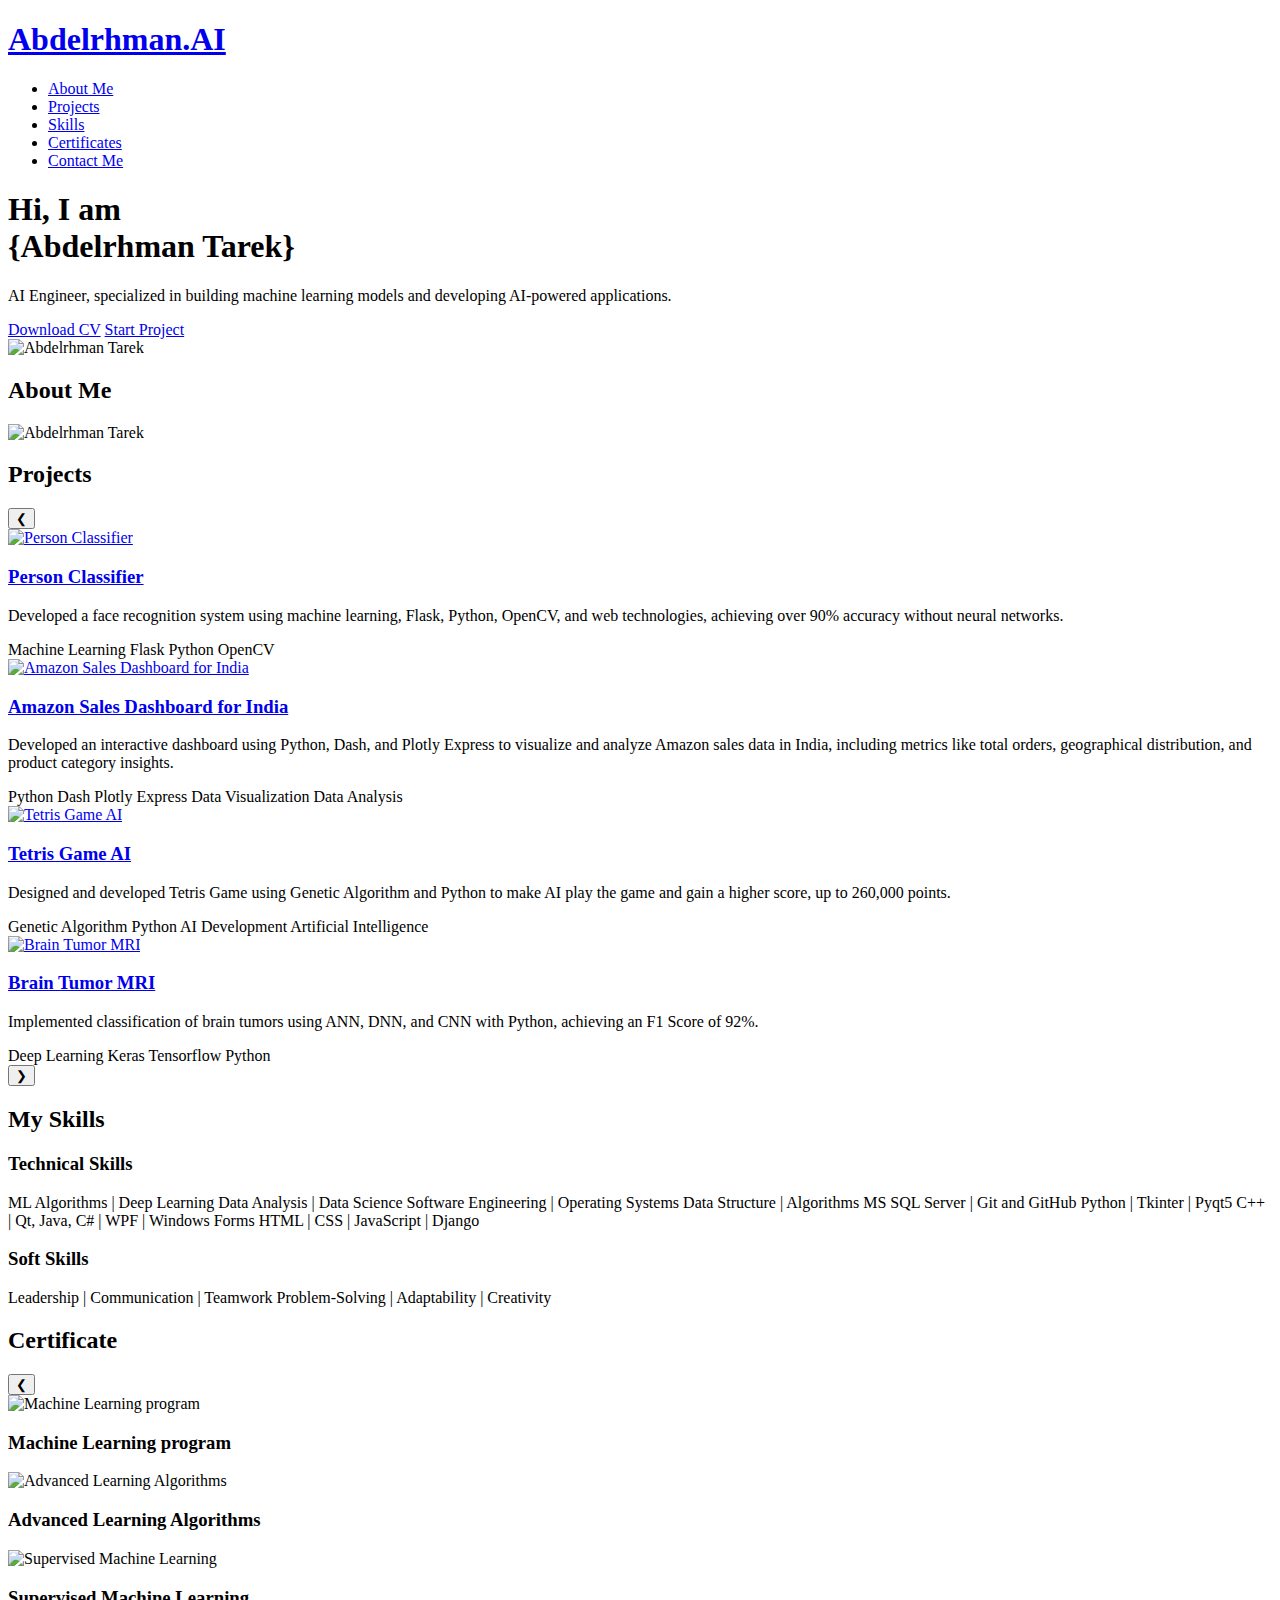
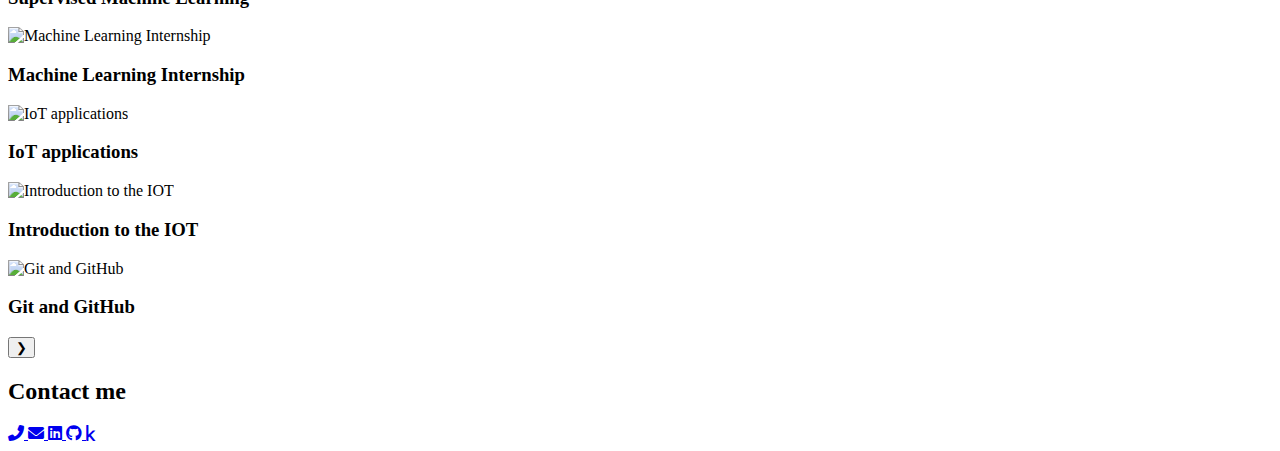
==== index.html @ 83139774 "Update and rename abdelrhman-ai.html to index.html" ====
<!DOCTYPE html>
<html lang="en">
<head>
    <meta charset="UTF-8">
    <meta name="viewport" content="width=device-width, initial-scale=1.0">
    <title>Abdelrhman.AI - AI Engineer</title>
    <link rel="stylesheet" href="styles.css">
    <link rel="stylesheet" href="https://cdnjs.cloudflare.com/ajax/libs/font-awesome/6.0.0-beta3/css/all.min.css">

    <script src="scripts.js"></script>

</head>
<body>
    <header id="intro">
        <nav>
            <div class="container">
                <h1><a href="#intro">Abdelrhman.AI</a></h1>
                <ul>
                    <li><a href="#about-me">About Me</a></li>
                    <li><a href="#projects">Projects</a></li>
                    <li><a href="#skills">Skills</a></li>
                    <li><a href="#certificates">Certificates</a></li>
                    <li><a href="#contact-me">Contact Me</a></li>
                </ul>
            </div>
        </nav>
        <div class="intro-content">
            <div class="intro-text">
                <h1>Hi, I am <br>
                    <span class="name">{Abdelrhman Tarek}</span></h1>
                <p class="intro-description">AI Engineer, specialized in building machine learning models and developing AI-powered applications.</p>                
                <div class="buttons">
                    <a href="documents/Abdelrhman-Tarek-CV.pdf" download id="CV">Download CV</a>
                    <a href="#projects">Start Project</a>
                </div>
            </div>
            <div class="intro-image">
                <img src="images/Abdelrhman Tarek.jpeg" alt="Abdelrhman Tarek">
            </div>
        </div>
    </header>

    <section id="about-me">
        <h2>About Me</h2>
        <div class="about-me-image">
            <img src="images/about me.png" alt="Abdelrhman Tarek">
        </div>
    </section>


    <section id="projects">
        <h2>Projects</h2>
        <div class="projects-container">
            <button class="scroll-btn prev">&#10094;</button>
            <div class="projects-wrapper">
                <div class="projects-content">
                    <div class="project" id="person-classifier">
                        <a href="https://youtu.be/m8NqD3KFMOk?si=7Me-5E_Q6XWk57OL">
                            <img src="images/person-classifier.jpg" alt="Person Classifier">
                            <h3>Person Classifier</h3>
                        </a>
                        <p>Developed a face recognition system using machine learning, Flask, Python, OpenCV, and web technologies, achieving over 90% accuracy without neural networks.</p>
                        <div class="skills">
                            <span>Machine Learning</span>
                            <span>Flask</span>
                            <span>Python</span>
                            <span>OpenCV</span>
                        </div>
                    </div>
                    <div class="project" id="amazon-sales-dashboard">
                        <a href="https://youtu.be/gAo03eeARxI?si=y47G4BNx5KRO8Iav">
                            <img src="images/amazon-sales-dashboard.jpg" alt="Amazon Sales Dashboard for India">
                            <h3>Amazon Sales Dashboard for India</h3>
                        </a>
                        <p>Developed an interactive dashboard using Python, Dash, and Plotly Express to visualize and analyze Amazon sales data in India, including metrics like total orders, geographical distribution, and product category insights.</p>
                        <div class="skills">
                            <span>Python</span>
                            <span>Dash</span>
                            <span>Plotly Express</span>
                            <span>Data Visualization</span>
                            <span>Data Analysis</span>
                        </div>
                    </div>
                    <div class="project" id="tetris-game-ai">
                        <a href="https://youtu.be/Vb3VvSYNJTw?si=fQkJ2U76NL-OuqG-">
                            <img src="images/tetris-game-ai.jpg" alt="Tetris Game AI">
                            <h3>Tetris Game AI</h3>
                        </a>
                        <p>Designed and developed Tetris Game using Genetic Algorithm and Python to make AI play the game and gain a higher score, up to 260,000 points.</p>
                        <div class="skills">
                            <span>Genetic Algorithm</span>
                            <span>Python</span>
                            <span>AI Development</span>
                            <span>Artificial Intelligence</span>
                        </div>
                    </div>
                    <div class="project" id="brain-tumor-mri">
                        <a href="#brain-tumor-mri">
                            <img src="images/brain-tumor-mri.jpg" alt="Brain Tumor MRI">
                            <h3>Brain Tumor MRI</h3>
                        </a>
                        <p>Implemented classification of brain tumors using ANN, DNN, and CNN with Python, achieving an F1 Score of 92%.</p>
                        <div class="skills">
                            <span>Deep Learning</span>
                            <span>Keras</span>
                            <span>Tensorflow</span>
                            <span>Python</span>
                        </div>
                    </div>
                </div>
            </div>
            <button class="scroll-btn next">&#10095;</button>
        </div>
    </section>
    

    <section id="skills">
        <h2>My Skills</h2>
        <div class="skills-container">
            <div class="skills-category">
                <h3>Technical Skills</h3>
                <div class="skill-grid">
                    <span>ML Algorithms | Deep Learning</span>
                    <span>Data Analysis | Data Science</span>
                    <span>Software Engineering | Operating Systems</span>
                    <span>Data Structure | Algorithms</span>
                    <span>MS SQL Server | Git and GitHub</span>
                    <span>Python | Tkinter | Pyqt5</span>
                    <span>C++ | Qt, Java, C# | WPF | Windows Forms</span>
                    <span>HTML | CSS | JavaScript | Django</span>
                </div>
                <h3>Soft Skills</h3>
                <div class="skill-grid">
                    <span>Leadership | Communication | Teamwork</span>
                    <span>Problem-Solving | Adaptability | Creativity</span>
                </div>
            </div>
        </div>
    </section>

    <section id="certificates">
        <h2>Certificate</h2>
        <div class="certificates-container">
            <button class="scroll-btn prev">&#10094;</button>
            <div class="certificates-wrapper">
                <div class="certificates-content">
                    <div class="certificate">
                        <img src="images/Machine Learning program.png" alt="Machine Learning program">
                        <h3>Machine Learning program</h3>
                    </div>
                    <div class="certificate">
                        <img src="images/Advanced Learning Algorithms.jpeg" alt="Advanced Learning Algorithms">
                        <h3>Advanced Learning Algorithms</h3>
                    </div>
                    <div class="certificate">
                        <img src="images/Supervised Machine Learning.jpeg" alt="Supervised Machine Learning">
                        <h3>Supervised Machine Learning</h3>
                    </div>
                    <div class="certificate">
                        <img src="images/Machine Learning Internship.jpeg" alt="Machine Learning Internship">
                        <h3>Machine Learning Internship</h3>
                    </div>
                    <div class="certificate">
                        <img src="images/IoT applications.jpeg" alt="IoT applications">
                        <h3>IoT applications</h3>
                    </div>
                    <div class="certificate">
                        <img src="images/Introduction to the IOT.jpeg" alt="Introduction to the IOT">
                        <h3>Introduction to the IOT</h3>
                    </div>
                    <div class="certificate">
                        <img src="images/Git and GitHub.jpeg" alt="Git and GitHub">
                        <h3>Git and GitHub</h3>
                    </div>
                </div>
            </div>
            <button class="scroll-btn next">&#10095;</button>
        </div>
    </section>

    <section id="contact-me">
        <h2>Contact me</h2>
        <div class="contact-icons">
          <a href="tel:+201094012587" target="_blank" title="Call me">
            <i class="fas fa-phone-alt"></i>
          </a>
          <a href="mailto:abdelrhmantarek2002@gmail.com" target="_blank" title="Email me">
            <i class="fas fa-envelope"></i>
          </a>
          <a href="https://www.linkedin.com/in/abdelrhman-tarek-mohamed" target="_blank" title="LinkedIn">
            <i class="fab fa-linkedin"></i>
          </a>
          <a href="https://github.com/Abdelrhman-T" target="_blank" title="GitHub">
            <i class="fab fa-github"></i>
          </a>
          <a href="https://www.kaggle.com/abdelrhmant" target="_blank" title="Kaggle">
            <i class="fab fa-kaggle"></i>
          </a>
        </div>
    </section>

    <script src="scripts.js"></script>
</body>
</html>
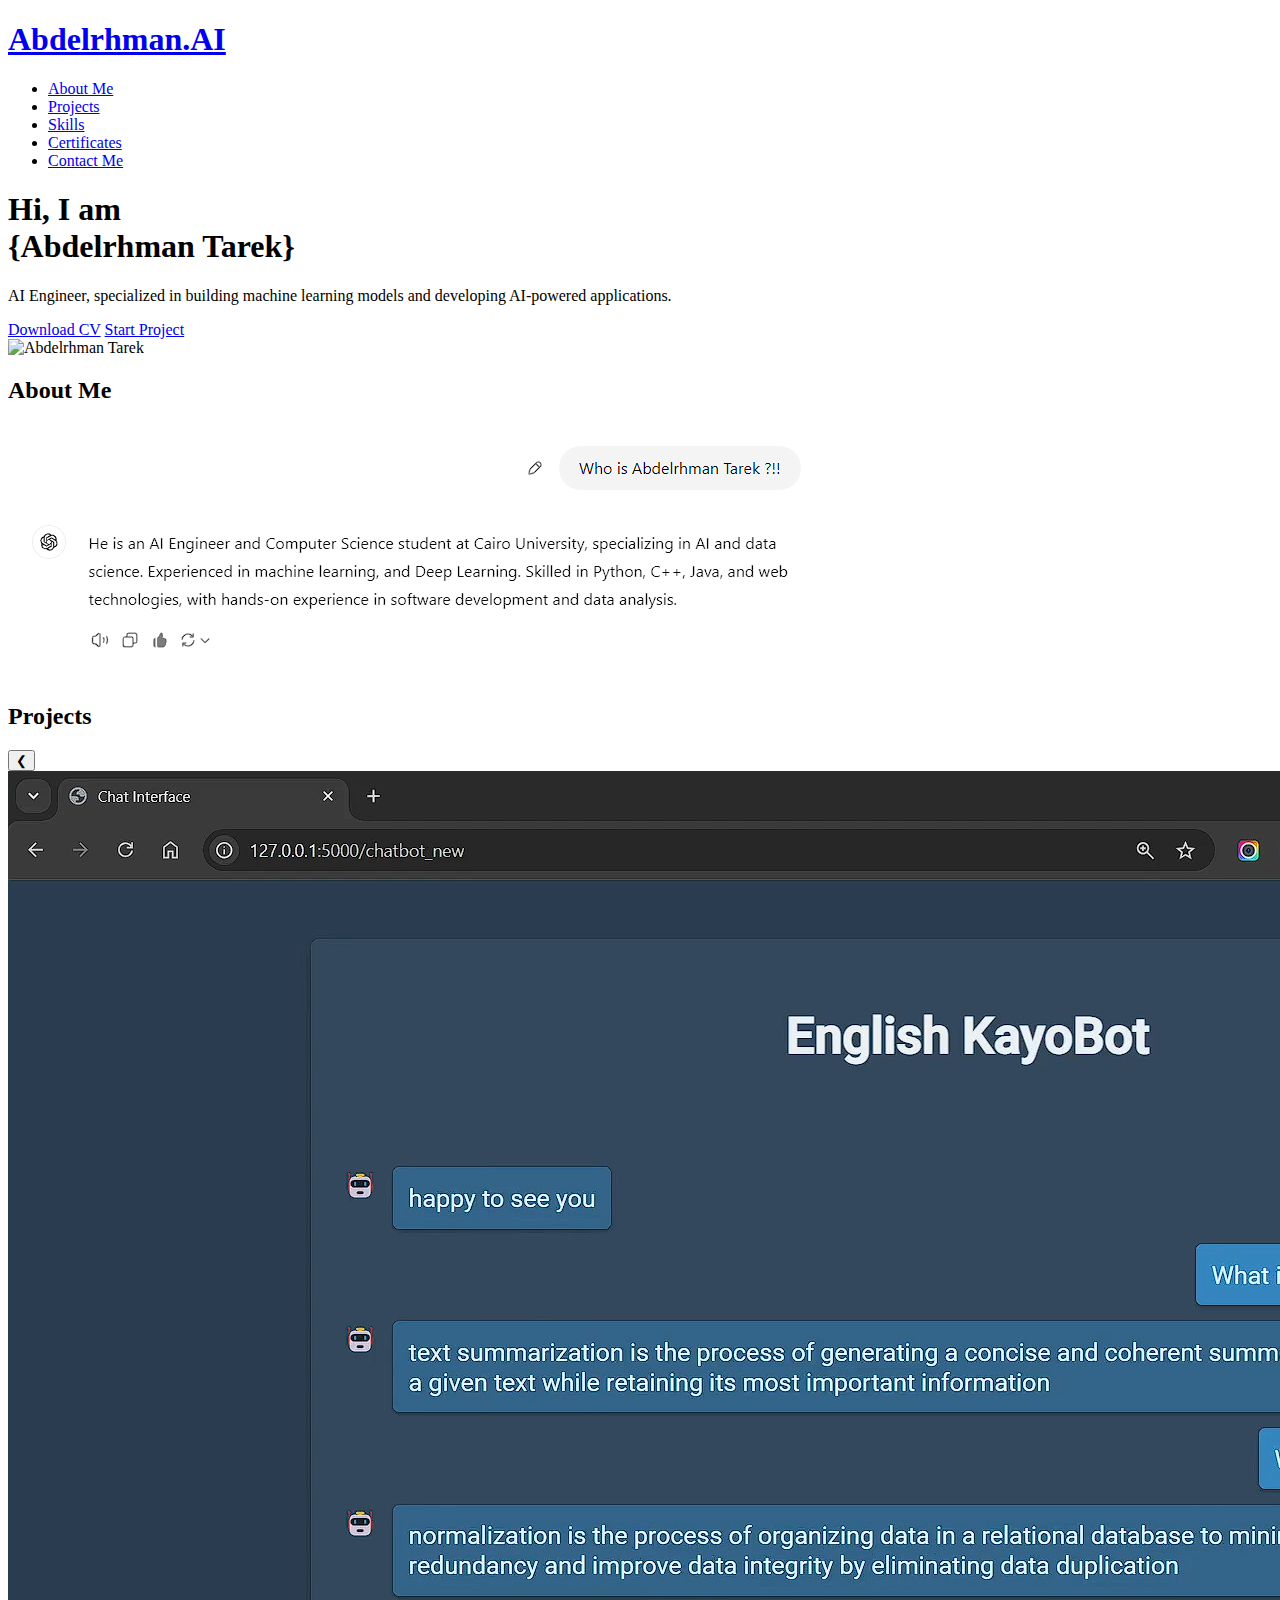
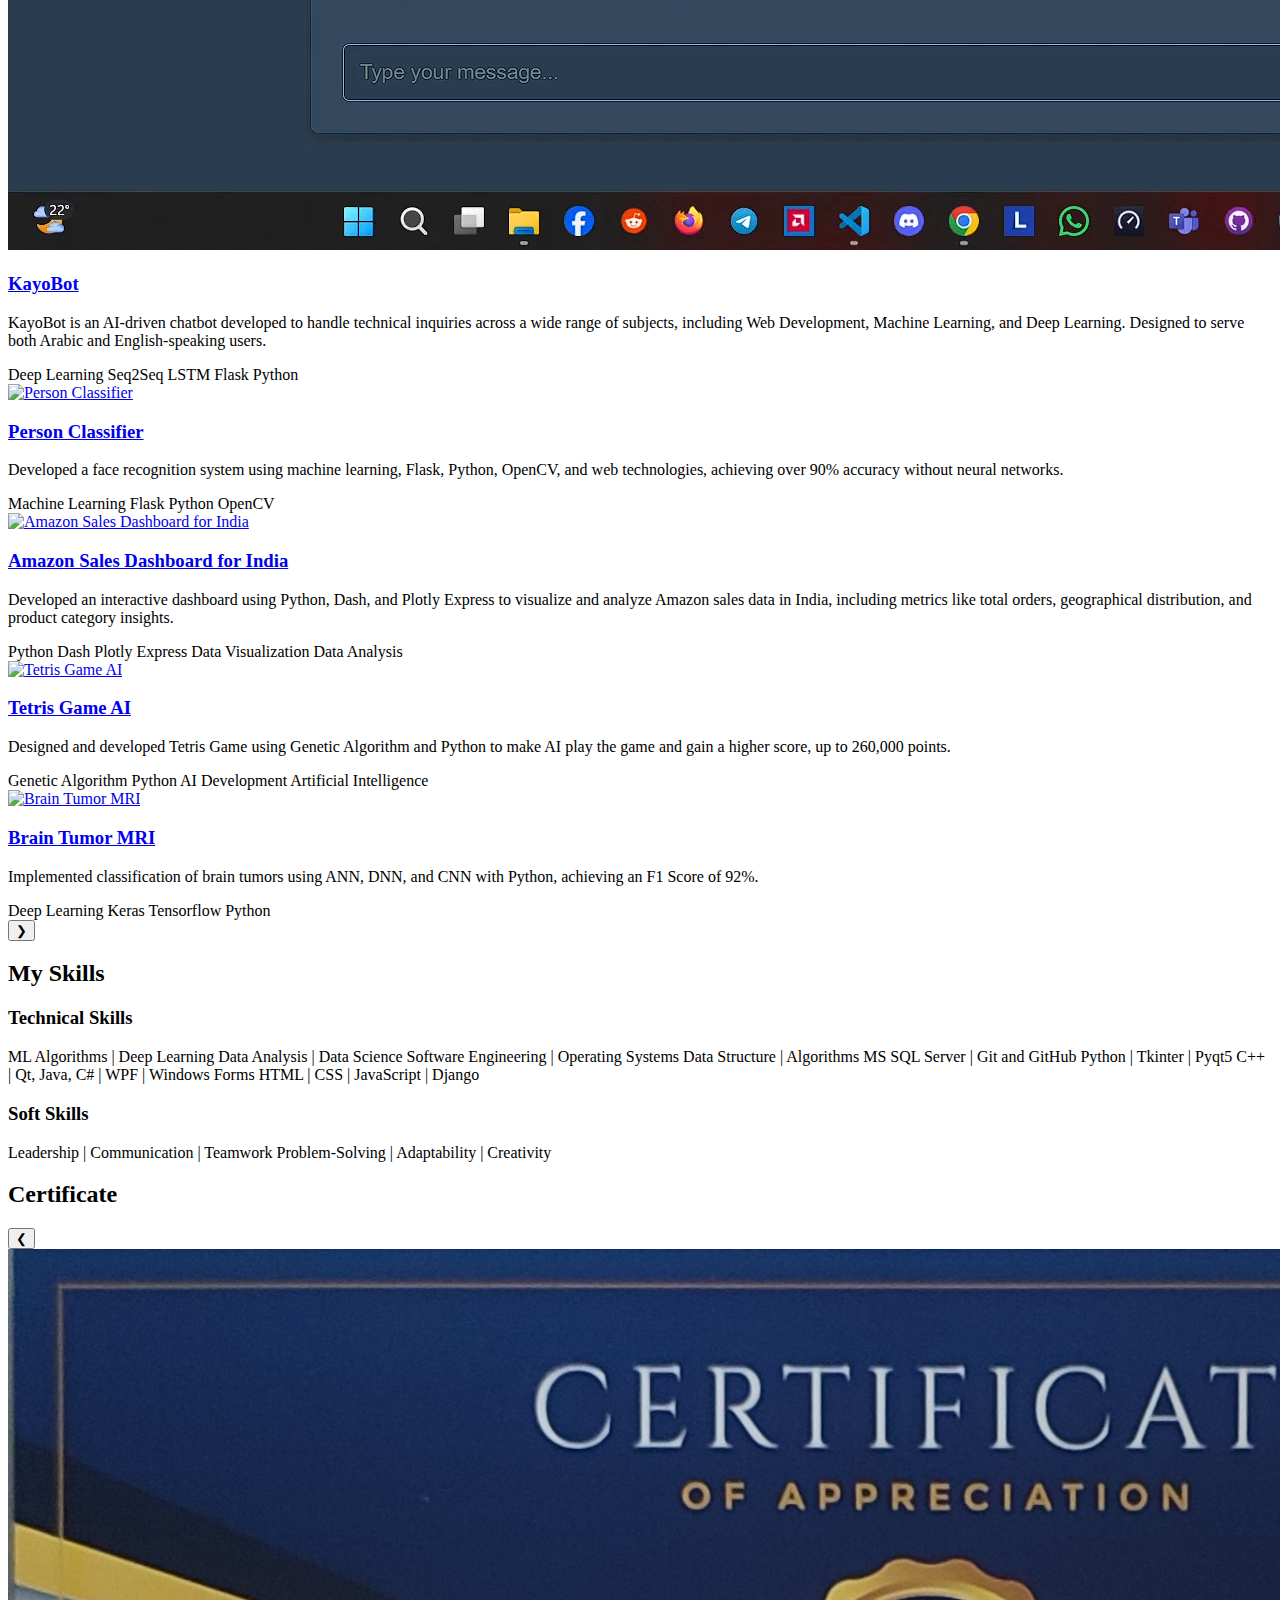
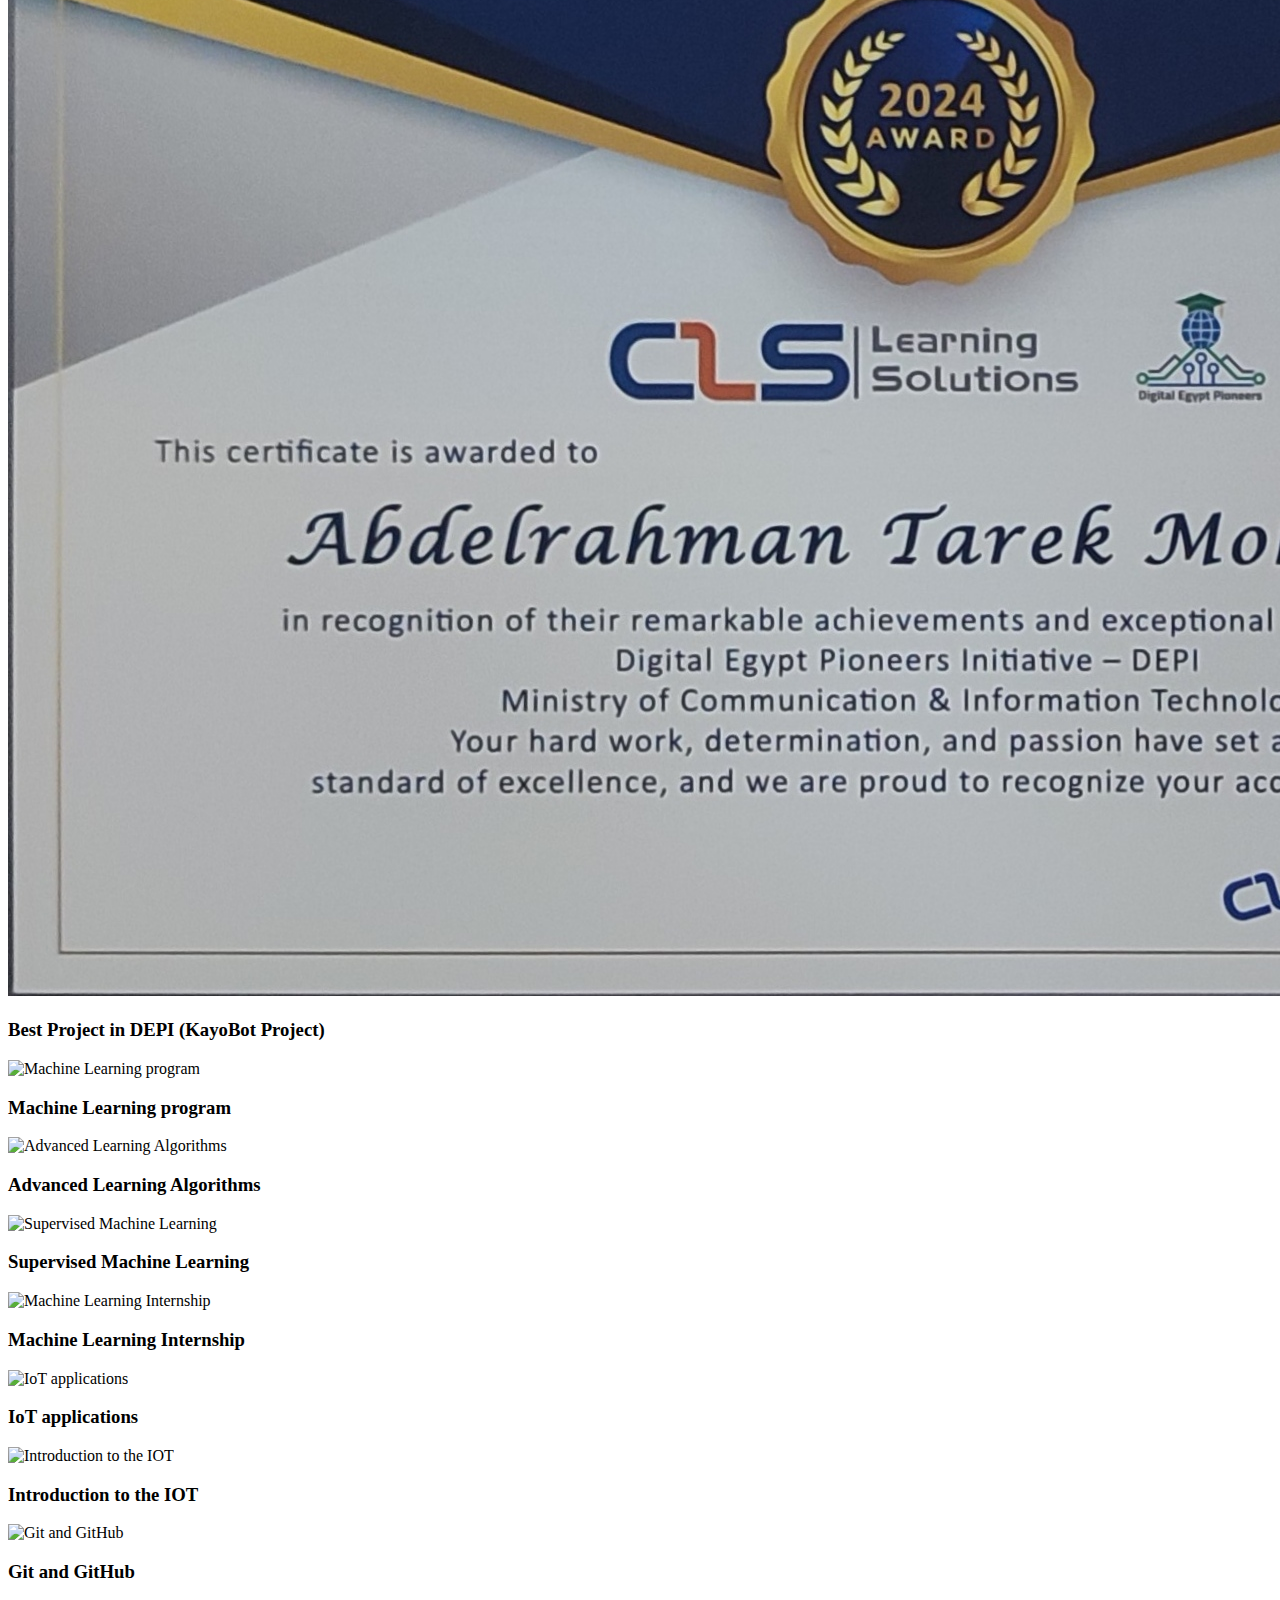
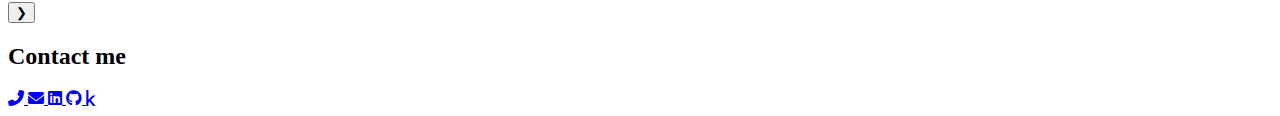
==== commit 24249863: "add kayoBot Project" ====
--- a/index.html
+++ b/index.html
@@ -54,6 +54,20 @@
             <button class="scroll-btn prev">&#10094;</button>
             <div class="projects-wrapper">
                 <div class="projects-content">
+                    <div class="project" id="Kayo-Bot">
+                        <a href="https://youtu.be/jL79RzIUevY">
+                            <img src="images/KayoBot.png" alt="KayoBot">
+                            <h3>KayoBot</h3>
+                        </a>
+                        <p>KayoBot is an AI-driven chatbot developed to handle technical inquiries across a wide range of subjects, including Web Development, Machine Learning, and Deep Learning. Designed to serve both Arabic and English-speaking users.</p>
+                        <div class="skills">
+                            <span>Deep Learning</span>
+                            <span>Seq2Seq</span>
+                            <span>LSTM</span>
+                            <span>Flask</span>
+                            <span>Python</span>
+                        </div>
+                    </div>
                     <div class="project" id="person-classifier">
                         <a href="https://youtu.be/m8NqD3KFMOk?si=7Me-5E_Q6XWk57OL">
                             <img src="images/person-classifier.jpg" alt="Person Classifier">
@@ -145,6 +159,10 @@
             <div class="certificates-wrapper">
                 <div class="certificates-content">
                     <div class="certificate">
+                        <img src="images/DEPI-Best-Project.jpg" alt="Best Project at DEPI (KayoBot Project)">
+                        <h3>Best Project in DEPI (KayoBot Project)</h3>
+                    </div>
+                    <div class="certificate">
                         <img src="images/Machine Learning program.png" alt="Machine Learning program">
                         <h3>Machine Learning program</h3>
                     </div>
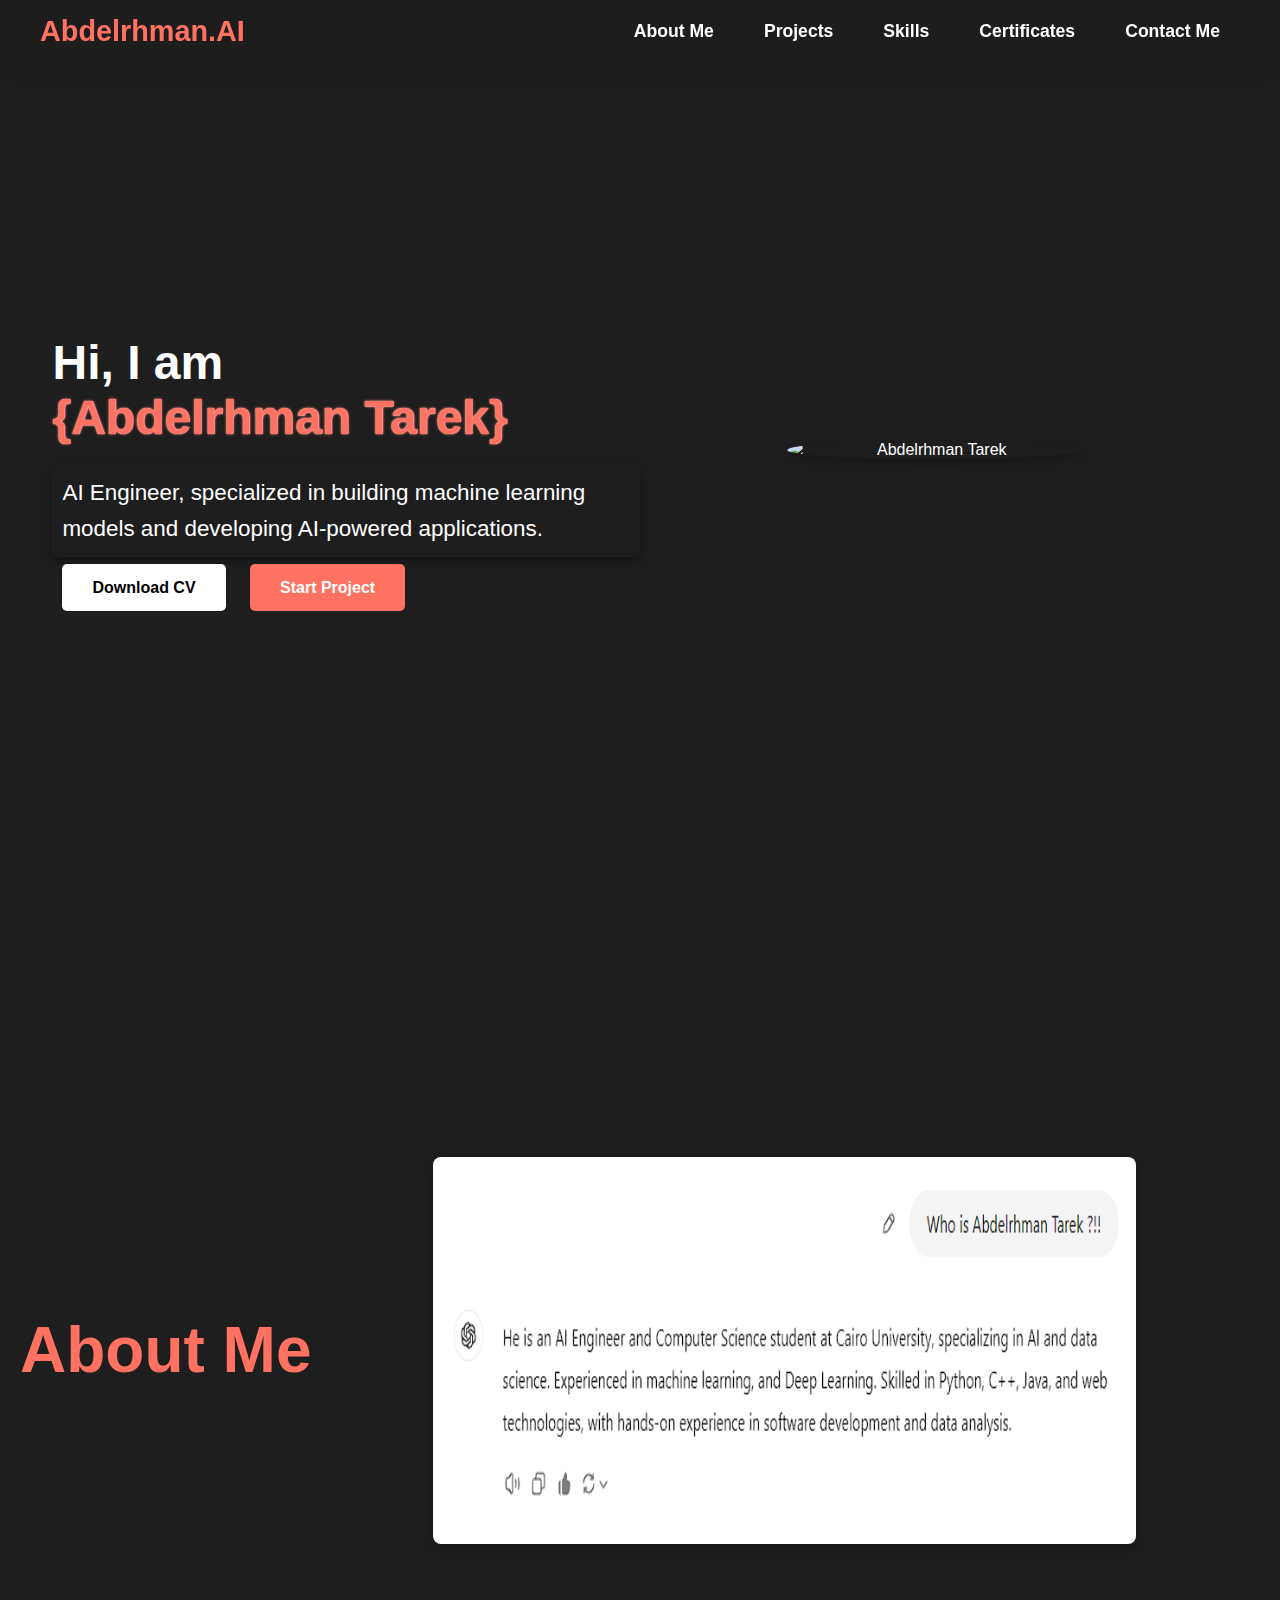
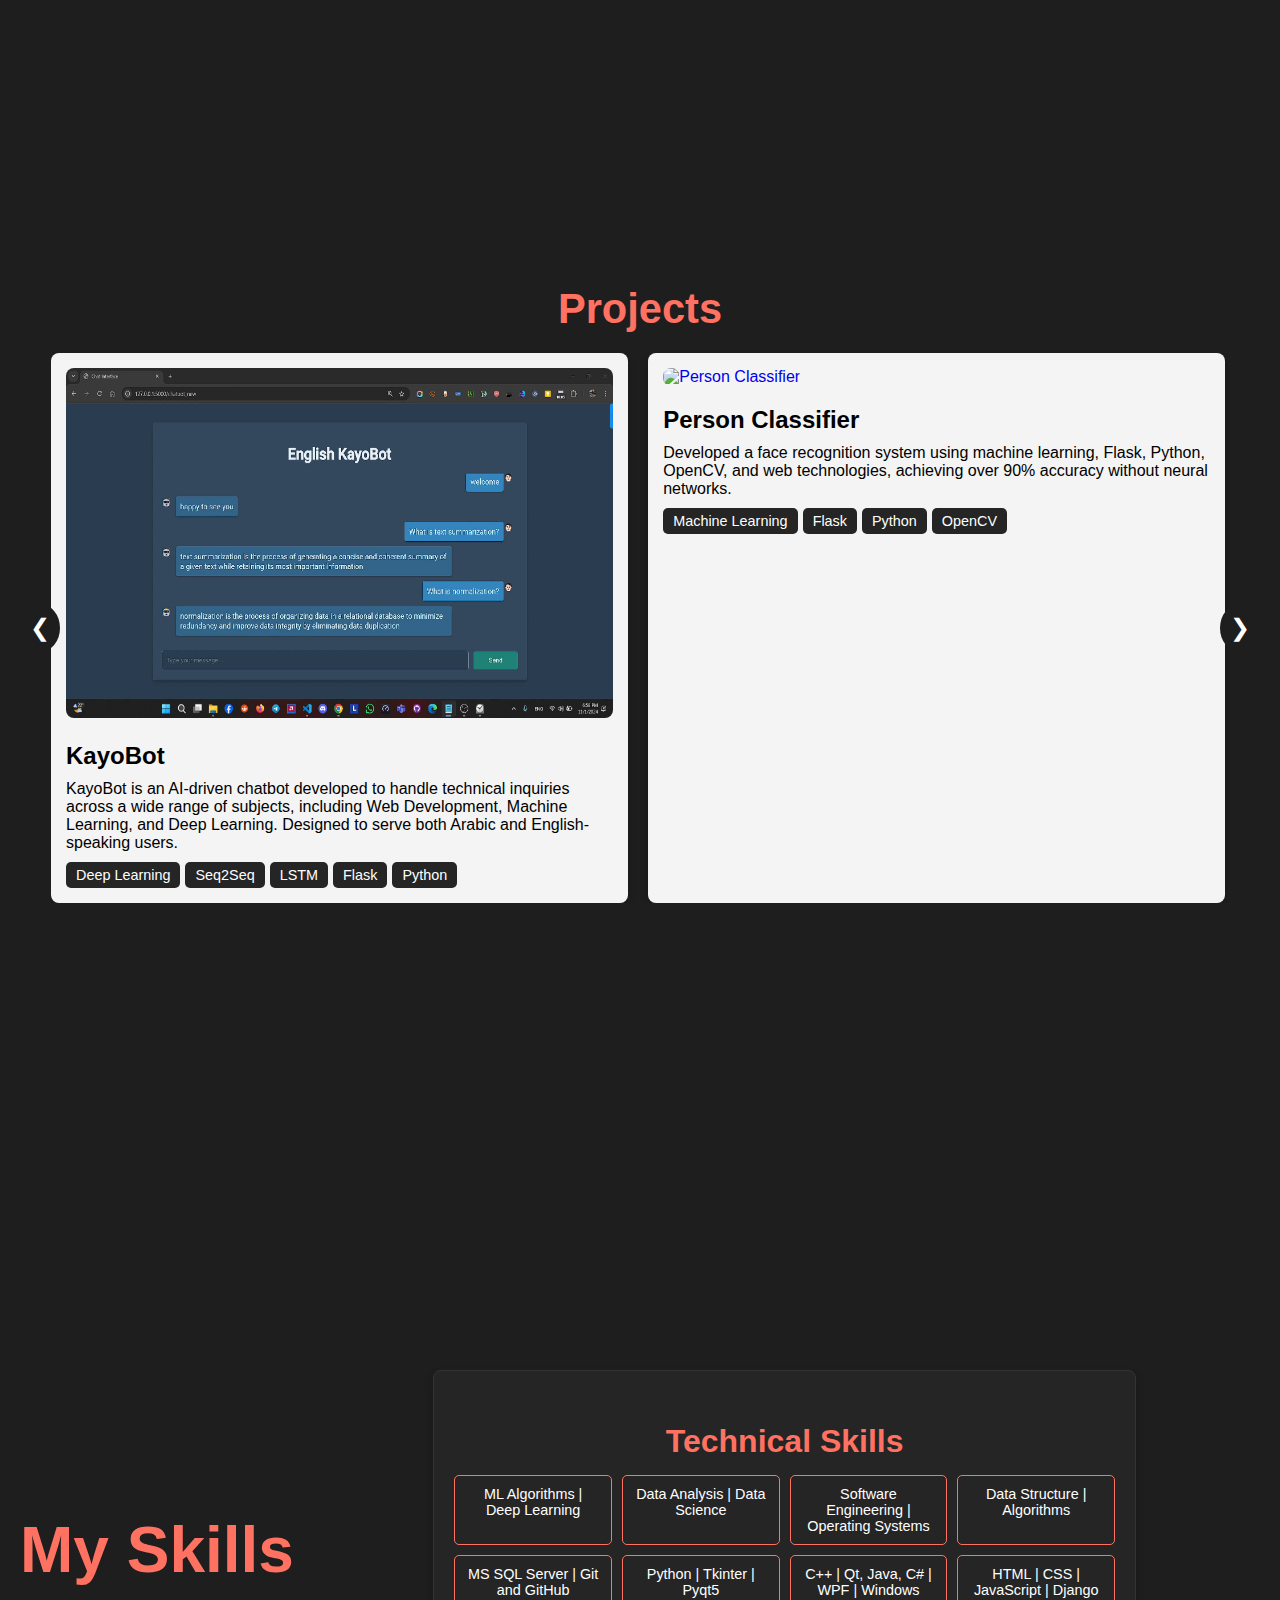
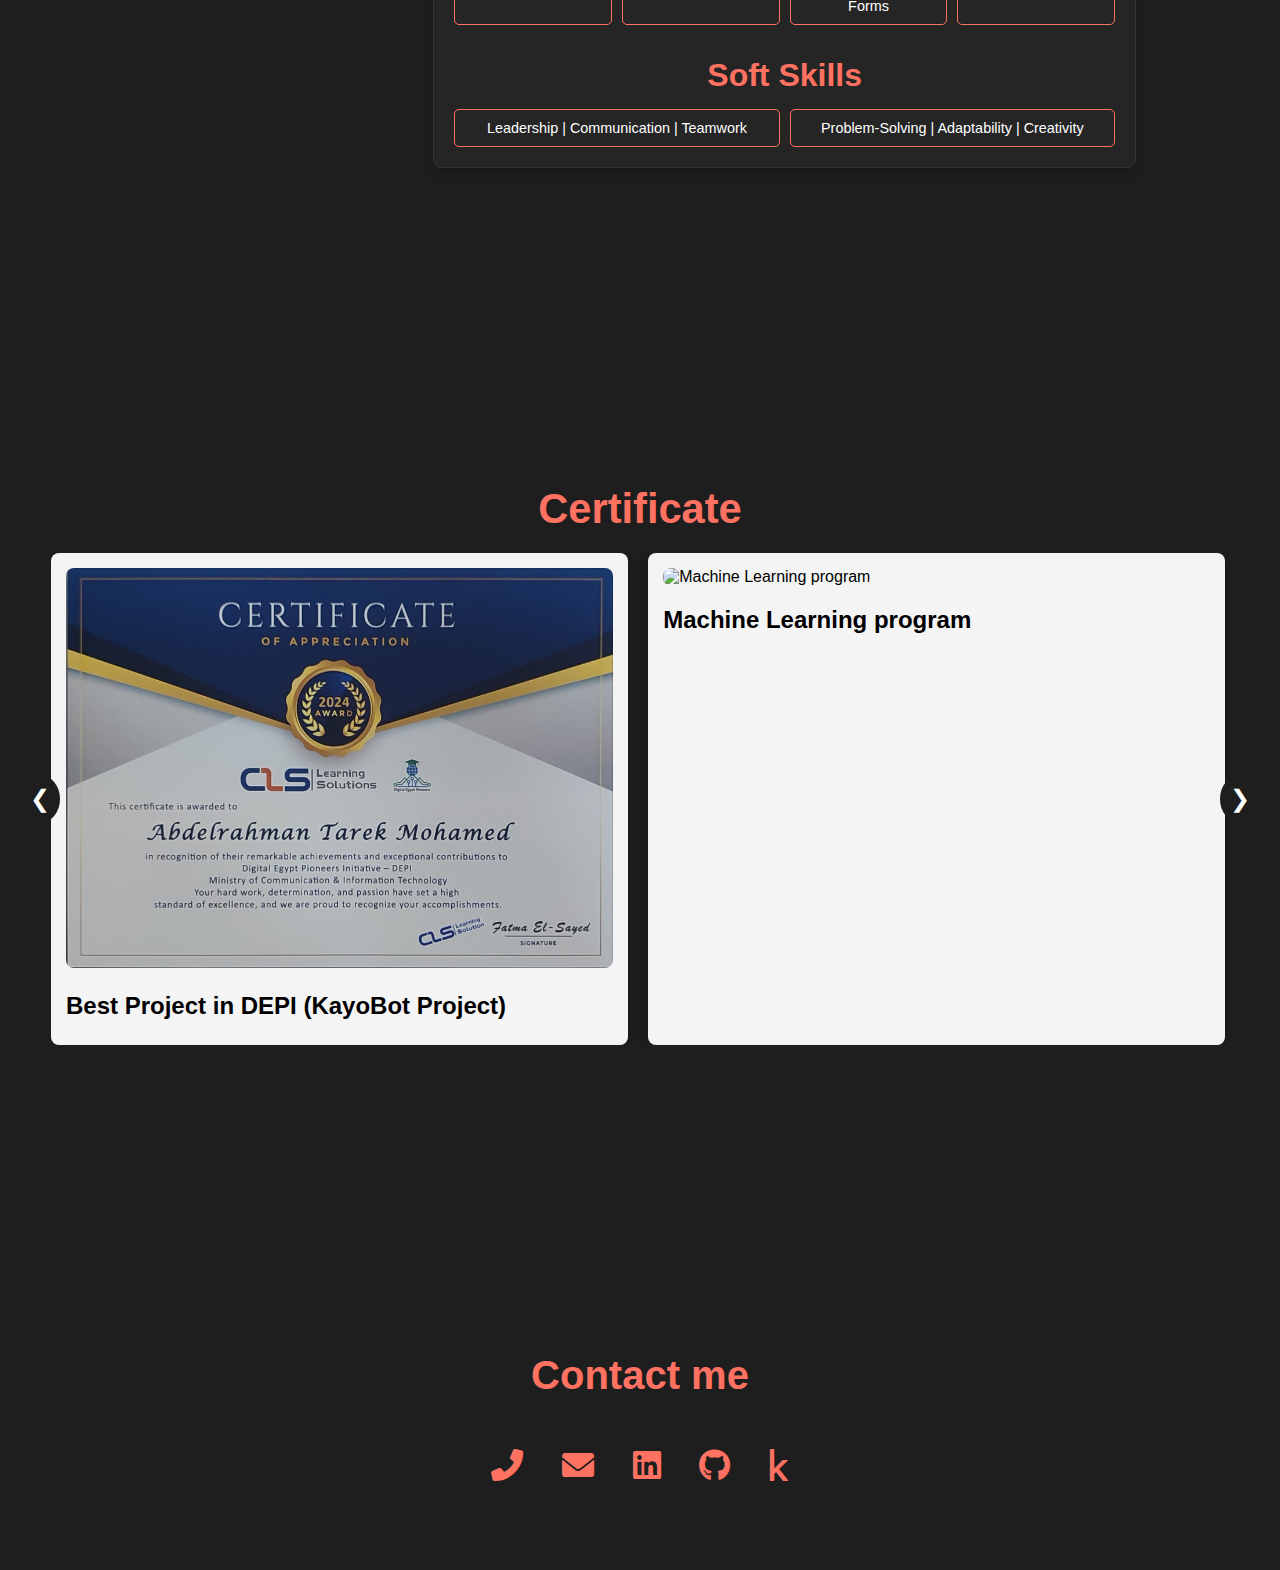
==== commit d1ec0432: "update header sections" ====
--- a/index.html
+++ b/index.html
@@ -1,222 +1,222 @@
-<!DOCTYPE html>
-<html lang="en">
-<head>
-    <meta charset="UTF-8">
-    <meta name="viewport" content="width=device-width, initial-scale=1.0">
-    <title>Abdelrhman.AI - AI Engineer</title>
-    <link rel="stylesheet" href="styles.css">
-    <link rel="stylesheet" href="https://cdnjs.cloudflare.com/ajax/libs/font-awesome/6.0.0-beta3/css/all.min.css">
-
-    <script src="scripts.js"></script>
-
-</head>
-<body>
-    <header id="intro">
-        <nav>
-            <div class="container">
-                <h1><a href="#intro">Abdelrhman.AI</a></h1>
-                <ul>
-                    <li><a href="#about-me">About Me</a></li>
-                    <li><a href="#projects">Projects</a></li>
-                    <li><a href="#skills">Skills</a></li>
-                    <li><a href="#certificates">Certificates</a></li>
-                    <li><a href="#contact-me">Contact Me</a></li>
-                </ul>
-            </div>
-        </nav>
-        <div class="intro-content">
-            <div class="intro-text">
-                <h1>Hi, I am <br>
-                    <span class="name">{Abdelrhman Tarek}</span></h1>
-                <p class="intro-description">AI Engineer, specialized in building machine learning models and developing AI-powered applications.</p>                
-                <div class="buttons">
-                    <a href="documents/Abdelrhman-Tarek-CV.pdf" download id="CV">Download CV</a>
-                    <a href="#projects">Start Project</a>
-                </div>
-            </div>
-            <div class="intro-image">
-                <img src="images/Abdelrhman Tarek.jpeg" alt="Abdelrhman Tarek">
-            </div>
-        </div>
-    </header>
-
-    <section id="about-me">
-        <h2>About Me</h2>
-        <div class="about-me-image">
-            <img src="images/about me.png" alt="Abdelrhman Tarek">
-        </div>
-    </section>
-
-
-    <section id="projects">
-        <h2>Projects</h2>
-        <div class="projects-container">
-            <button class="scroll-btn prev">&#10094;</button>
-            <div class="projects-wrapper">
-                <div class="projects-content">
-                    <div class="project" id="Kayo-Bot">
-                        <a href="https://youtu.be/jL79RzIUevY">
-                            <img src="images/KayoBot.png" alt="KayoBot">
-                            <h3>KayoBot</h3>
-                        </a>
-                        <p>KayoBot is an AI-driven chatbot developed to handle technical inquiries across a wide range of subjects, including Web Development, Machine Learning, and Deep Learning. Designed to serve both Arabic and English-speaking users.</p>
-                        <div class="skills">
-                            <span>Deep Learning</span>
-                            <span>Seq2Seq</span>
-                            <span>LSTM</span>
-                            <span>Flask</span>
-                            <span>Python</span>
-                        </div>
-                    </div>
-                    <div class="project" id="person-classifier">
-                        <a href="https://youtu.be/m8NqD3KFMOk?si=7Me-5E_Q6XWk57OL">
-                            <img src="images/person-classifier.jpg" alt="Person Classifier">
-                            <h3>Person Classifier</h3>
-                        </a>
-                        <p>Developed a face recognition system using machine learning, Flask, Python, OpenCV, and web technologies, achieving over 90% accuracy without neural networks.</p>
-                        <div class="skills">
-                            <span>Machine Learning</span>
-                            <span>Flask</span>
-                            <span>Python</span>
-                            <span>OpenCV</span>
-                        </div>
-                    </div>
-                    <div class="project" id="amazon-sales-dashboard">
-                        <a href="https://youtu.be/gAo03eeARxI?si=y47G4BNx5KRO8Iav">
-                            <img src="images/amazon-sales-dashboard.jpg" alt="Amazon Sales Dashboard for India">
-                            <h3>Amazon Sales Dashboard for India</h3>
-                        </a>
-                        <p>Developed an interactive dashboard using Python, Dash, and Plotly Express to visualize and analyze Amazon sales data in India, including metrics like total orders, geographical distribution, and product category insights.</p>
-                        <div class="skills">
-                            <span>Python</span>
-                            <span>Dash</span>
-                            <span>Plotly Express</span>
-                            <span>Data Visualization</span>
-                            <span>Data Analysis</span>
-                        </div>
-                    </div>
-                    <div class="project" id="tetris-game-ai">
-                        <a href="https://youtu.be/Vb3VvSYNJTw?si=fQkJ2U76NL-OuqG-">
-                            <img src="images/tetris-game-ai.jpg" alt="Tetris Game AI">
-                            <h3>Tetris Game AI</h3>
-                        </a>
-                        <p>Designed and developed Tetris Game using Genetic Algorithm and Python to make AI play the game and gain a higher score, up to 260,000 points.</p>
-                        <div class="skills">
-                            <span>Genetic Algorithm</span>
-                            <span>Python</span>
-                            <span>AI Development</span>
-                            <span>Artificial Intelligence</span>
-                        </div>
-                    </div>
-                    <div class="project" id="brain-tumor-mri">
-                        <a href="#brain-tumor-mri">
-                            <img src="images/brain-tumor-mri.jpg" alt="Brain Tumor MRI">
-                            <h3>Brain Tumor MRI</h3>
-                        </a>
-                        <p>Implemented classification of brain tumors using ANN, DNN, and CNN with Python, achieving an F1 Score of 92%.</p>
-                        <div class="skills">
-                            <span>Deep Learning</span>
-                            <span>Keras</span>
-                            <span>Tensorflow</span>
-                            <span>Python</span>
-                        </div>
-                    </div>
-                </div>
-            </div>
-            <button class="scroll-btn next">&#10095;</button>
-        </div>
-    </section>
-    
-
-    <section id="skills">
-        <h2>My Skills</h2>
-        <div class="skills-container">
-            <div class="skills-category">
-                <h3>Technical Skills</h3>
-                <div class="skill-grid">
-                    <span>ML Algorithms | Deep Learning</span>
-                    <span>Data Analysis | Data Science</span>
-                    <span>Software Engineering | Operating Systems</span>
-                    <span>Data Structure | Algorithms</span>
-                    <span>MS SQL Server | Git and GitHub</span>
-                    <span>Python | Tkinter | Pyqt5</span>
-                    <span>C++ | Qt, Java, C# | WPF | Windows Forms</span>
-                    <span>HTML | CSS | JavaScript | Django</span>
-                </div>
-                <h3>Soft Skills</h3>
-                <div class="skill-grid">
-                    <span>Leadership | Communication | Teamwork</span>
-                    <span>Problem-Solving | Adaptability | Creativity</span>
-                </div>
-            </div>
-        </div>
-    </section>
-
-    <section id="certificates">
-        <h2>Certificate</h2>
-        <div class="certificates-container">
-            <button class="scroll-btn prev">&#10094;</button>
-            <div class="certificates-wrapper">
-                <div class="certificates-content">
-                    <div class="certificate">
-                        <img src="images/DEPI-Best-Project.jpg" alt="Best Project at DEPI (KayoBot Project)">
-                        <h3>Best Project in DEPI (KayoBot Project)</h3>
-                    </div>
-                    <div class="certificate">
-                        <img src="images/Machine Learning program.png" alt="Machine Learning program">
-                        <h3>Machine Learning program</h3>
-                    </div>
-                    <div class="certificate">
-                        <img src="images/Advanced Learning Algorithms.jpeg" alt="Advanced Learning Algorithms">
-                        <h3>Advanced Learning Algorithms</h3>
-                    </div>
-                    <div class="certificate">
-                        <img src="images/Supervised Machine Learning.jpeg" alt="Supervised Machine Learning">
-                        <h3>Supervised Machine Learning</h3>
-                    </div>
-                    <div class="certificate">
-                        <img src="images/Machine Learning Internship.jpeg" alt="Machine Learning Internship">
-                        <h3>Machine Learning Internship</h3>
-                    </div>
-                    <div class="certificate">
-                        <img src="images/IoT applications.jpeg" alt="IoT applications">
-                        <h3>IoT applications</h3>
-                    </div>
-                    <div class="certificate">
-                        <img src="images/Introduction to the IOT.jpeg" alt="Introduction to the IOT">
-                        <h3>Introduction to the IOT</h3>
-                    </div>
-                    <div class="certificate">
-                        <img src="images/Git and GitHub.jpeg" alt="Git and GitHub">
-                        <h3>Git and GitHub</h3>
-                    </div>
-                </div>
-            </div>
-            <button class="scroll-btn next">&#10095;</button>
-        </div>
-    </section>
-
-    <section id="contact-me">
-        <h2>Contact me</h2>
-        <div class="contact-icons">
-          <a href="tel:+201094012587" target="_blank" title="Call me">
-            <i class="fas fa-phone-alt"></i>
-          </a>
-          <a href="mailto:abdelrhmantarek2002@gmail.com" target="_blank" title="Email me">
-            <i class="fas fa-envelope"></i>
-          </a>
-          <a href="https://www.linkedin.com/in/abdelrhman-tarek-mohamed" target="_blank" title="LinkedIn">
-            <i class="fab fa-linkedin"></i>
-          </a>
-          <a href="https://github.com/Abdelrhman-T" target="_blank" title="GitHub">
-            <i class="fab fa-github"></i>
-          </a>
-          <a href="https://www.kaggle.com/abdelrhmant" target="_blank" title="Kaggle">
-            <i class="fab fa-kaggle"></i>
-          </a>
-        </div>
-    </section>
-
-    <script src="scripts.js"></script>
-</body>
-</html>
+<!DOCTYPE html>
+<html lang="en">
+<head>
+    <meta charset="UTF-8">
+    <meta name="viewport" content="width=device-width, initial-scale=1.0">
+    <title>Abdelrhman.AI - AI Engineer</title>
+    <link rel="stylesheet" href="styles.css">
+    <link rel="stylesheet" href="https://cdnjs.cloudflare.com/ajax/libs/font-awesome/6.0.0-beta3/css/all.min.css">
+
+    <script src="scripts.js"></script>
+
+</head>
+<body>
+    <header id="intro">
+        <nav>
+            <div class="container">
+                <h1><a href="#intro">Abdelrhman.AI</a></h1>
+                <ul>
+                    <li><a href="#about-me">About Me</a></li>
+                    <li><a href="#projects">Projects</a></li>
+                    <li><a href="#skills">Skills</a></li>
+                    <li><a href="#certificates">Certificates</a></li>
+                    <li><a href="#contact-me">Contact Me</a></li>
+                </ul>
+            </div>
+        </nav>
+        <div class="intro-content">
+            <div class="intro-text">
+                <h1>Hi, I am <br>
+                    <span class="name">{Abdelrhman Tarek}</span></h1>
+                <p class="intro-description">AI Engineer, specialized in building machine learning models and developing AI-powered applications.</p>                
+                <div class="buttons">
+                    <a href="documents/Abdelrhman-Tarek-CV.pdf" download id="CV">Download CV</a>
+                    <a href="#projects">Start Project</a>
+                </div>
+            </div>
+            <div class="intro-image">
+                <img src="images/Abdelrhman Tarek.jpeg" alt="Abdelrhman Tarek">
+            </div>
+        </div>
+    </header>
+
+    <section id="about-me">
+        <h2>About Me</h2>
+        <div class="about-me-image">
+            <img src="images/about me.png" alt="Abdelrhman Tarek">
+        </div>
+    </section>
+
+
+    <section id="projects">
+        <h2>Projects</h2>
+        <div class="projects-container">
+            <button class="scroll-btn prev">&#10094;</button>
+            <div class="projects-wrapper">
+                <div class="projects-content">
+                    <div class="project" id="Kayo-Bot">
+                        <a href="https://youtu.be/jL79RzIUevY">
+                            <img src="images/KayoBot.png" alt="KayoBot">
+                            <h3>KayoBot</h3>
+                        </a>
+                        <p>KayoBot is an AI-driven chatbot developed to handle technical inquiries across a wide range of subjects, including Web Development, Machine Learning, and Deep Learning. Designed to serve both Arabic and English-speaking users.</p>
+                        <div class="skills">
+                            <span>Deep Learning</span>
+                            <span>Seq2Seq</span>
+                            <span>LSTM</span>
+                            <span>Flask</span>
+                            <span>Python</span>
+                        </div>
+                    </div>
+                    <div class="project" id="person-classifier">
+                        <a href="https://youtu.be/m8NqD3KFMOk?si=7Me-5E_Q6XWk57OL">
+                            <img src="images/person-classifier.jpg" alt="Person Classifier">
+                            <h3>Person Classifier</h3>
+                        </a>
+                        <p>Developed a face recognition system using machine learning, Flask, Python, OpenCV, and web technologies, achieving over 90% accuracy without neural networks.</p>
+                        <div class="skills">
+                            <span>Machine Learning</span>
+                            <span>Flask</span>
+                            <span>Python</span>
+                            <span>OpenCV</span>
+                        </div>
+                    </div>
+                    <div class="project" id="amazon-sales-dashboard">
+                        <a href="https://youtu.be/gAo03eeARxI?si=y47G4BNx5KRO8Iav">
+                            <img src="images/amazon-sales-dashboard.jpg" alt="Amazon Sales Dashboard for India">
+                            <h3>Amazon Sales Dashboard for India</h3>
+                        </a>
+                        <p>Developed an interactive dashboard using Python, Dash, and Plotly Express to visualize and analyze Amazon sales data in India, including metrics like total orders, geographical distribution, and product category insights.</p>
+                        <div class="skills">
+                            <span>Python</span>
+                            <span>Dash</span>
+                            <span>Plotly Express</span>
+                            <span>Data Visualization</span>
+                            <span>Data Analysis</span>
+                        </div>
+                    </div>
+                    <div class="project" id="tetris-game-ai">
+                        <a href="https://youtu.be/Vb3VvSYNJTw?si=fQkJ2U76NL-OuqG-">
+                            <img src="images/tetris-game-ai.jpg" alt="Tetris Game AI">
+                            <h3>Tetris Game AI</h3>
+                        </a>
+                        <p>Designed and developed Tetris Game using Genetic Algorithm and Python to make AI play the game and gain a higher score, up to 260,000 points.</p>
+                        <div class="skills">
+                            <span>Genetic Algorithm</span>
+                            <span>Python</span>
+                            <span>AI Development</span>
+                            <span>Artificial Intelligence</span>
+                        </div>
+                    </div>
+                    <div class="project" id="brain-tumor-mri">
+                        <a href="#brain-tumor-mri">
+                            <img src="images/brain-tumor-mri.jpg" alt="Brain Tumor MRI">
+                            <h3>Brain Tumor MRI</h3>
+                        </a>
+                        <p>Implemented classification of brain tumors using ANN, DNN, and CNN with Python, achieving an F1 Score of 92%.</p>
+                        <div class="skills">
+                            <span>Deep Learning</span>
+                            <span>Keras</span>
+                            <span>Tensorflow</span>
+                            <span>Python</span>
+                        </div>
+                    </div>
+                </div>
+            </div>
+            <button class="scroll-btn next">&#10095;</button>
+        </div>
+    </section>
+    
+
+    <section id="skills">
+        <h2>My Skills</h2>
+        <div class="skills-container">
+            <div class="skills-category">
+                <h3>Technical Skills</h3>
+                <div class="skill-grid">
+                    <span>ML Algorithms | Deep Learning</span>
+                    <span>Data Analysis | Data Science</span>
+                    <span>Software Engineering | Operating Systems</span>
+                    <span>Data Structure | Algorithms</span>
+                    <span>MS SQL Server | Git and GitHub</span>
+                    <span>Python | Tkinter | Pyqt5</span>
+                    <span>C++ | Qt, Java, C# | WPF | Windows Forms</span>
+                    <span>HTML | CSS | JavaScript | Django</span>
+                </div>
+                <h3>Soft Skills</h3>
+                <div class="skill-grid">
+                    <span>Leadership | Communication | Teamwork</span>
+                    <span>Problem-Solving | Adaptability | Creativity</span>
+                </div>
+            </div>
+        </div>
+    </section>
+
+    <section id="certificates">
+        <h2>Certificate</h2>
+        <div class="certificates-container">
+            <button class="scroll-btn prev">&#10094;</button>
+            <div class="certificates-wrapper">
+                <div class="certificates-content">
+                    <div class="certificate">
+                        <img src="images/DEPI-Best-Project.jpg" alt="Best Project at DEPI (KayoBot Project)">
+                        <h3>Best Project in DEPI (KayoBot Project)</h3>
+                    </div>
+                    <div class="certificate">
+                        <img src="images/Machine Learning program.png" alt="Machine Learning program">
+                        <h3>Machine Learning program</h3>
+                    </div>
+                    <div class="certificate">
+                        <img src="images/Advanced Learning Algorithms.jpeg" alt="Advanced Learning Algorithms">
+                        <h3>Advanced Learning Algorithms</h3>
+                    </div>
+                    <div class="certificate">
+                        <img src="images/Supervised Machine Learning.jpeg" alt="Supervised Machine Learning">
+                        <h3>Supervised Machine Learning</h3>
+                    </div>
+                    <div class="certificate">
+                        <img src="images/Machine Learning Internship.jpeg" alt="Machine Learning Internship">
+                        <h3>Machine Learning Internship</h3>
+                    </div>
+                    <div class="certificate">
+                        <img src="images/IoT applications.jpeg" alt="IoT applications">
+                        <h3>IoT applications</h3>
+                    </div>
+                    <div class="certificate">
+                        <img src="images/Introduction to the IOT.jpeg" alt="Introduction to the IOT">
+                        <h3>Introduction to the IOT</h3>
+                    </div>
+                    <div class="certificate">
+                        <img src="images/Git and GitHub.jpeg" alt="Git and GitHub">
+                        <h3>Git and GitHub</h3>
+                    </div>
+                </div>
+            </div>
+            <button class="scroll-btn next">&#10095;</button>
+        </div>
+    </section>
+
+    <section id="contact-me">
+        <h2>Contact me</h2>
+        <div class="contact-icons">
+          <a href="tel:+201094012587" target="_blank" title="Call me">
+            <i class="fas fa-phone-alt"></i>
+          </a>
+          <a href="mailto:abdelrhmantarek2002@gmail.com" target="_blank" title="Email me">
+            <i class="fas fa-envelope"></i>
+          </a>
+          <a href="https://www.linkedin.com/in/abdelrhman-tarek-mohamed" target="_blank" title="LinkedIn">
+            <i class="fab fa-linkedin"></i>
+          </a>
+          <a href="https://github.com/Abdelrhman-T" target="_blank" title="GitHub">
+            <i class="fab fa-github"></i>
+          </a>
+          <a href="https://www.kaggle.com/abdelrhmant" target="_blank" title="Kaggle">
+            <i class="fab fa-kaggle"></i>
+          </a>
+        </div>
+    </section>
+
+    <script src="scripts.js"></script>
+</body>
+</html>
--- a/styles.css
+++ b/styles.css
@@ -0,0 +1,445 @@
+html {
+    scroll-behavior: smooth;
+}
+
+body {
+    font-family: 'Arial', sans-serif;
+    margin: 0;
+    background-color: #1E1E1E;
+    color: #ffffff;
+}
+
+section {
+    height: 100vh;
+    display: flex;
+    align-items: center; /* Center content vertically */
+    justify-content: center; /* Center content horizontally */
+    padding: 0 20px; /* Add some padding */
+    box-sizing: border-box; /* Include padding in the height calculation */
+}
+
+header {
+    background-color: #1E1E1E;
+    height: 100vh;
+    display: flex;
+    align-items: center;
+    justify-content: center;
+    text-align: center;
+}
+
+nav {
+    width: 100%;
+    background-color: rgba(30, 30, 30, 0.95);
+    padding: 15px 0;
+    position: fixed;
+    top: 0;
+    left: 0;
+    z-index: 1000;
+    backdrop-filter: blur(10px);
+    box-shadow: 0 2px 20px rgba(0, 0, 0, 0.1);
+    transition: all 0.3s ease;
+}
+
+nav:hover {
+    background-color: rgba(30, 30, 30, 0.98);
+}
+
+nav .container {
+    display: flex;
+    justify-content: space-between;
+    align-items: center;
+    max-width: 1200px;
+    margin: 0 auto;
+    padding: 0 20px;
+}
+
+nav h1 {
+    font-size: 1.8rem;
+    margin: 0;
+    position: relative;
+    overflow: hidden;
+}
+
+nav h1 a {
+    color: #FF7262;
+    text-decoration: none;
+    transition: all 0.3s ease;
+    display: inline-block;
+}
+
+nav h1 a:hover {
+    color: #FF8C7E;
+    transform: translateY(-2px);
+    text-shadow: 0 0 10px rgba(255, 114, 98, 0.3);
+}
+
+nav ul {
+    list-style-type: none;
+    margin: 0;
+    padding: 0;
+    display: flex;
+    gap: 10px;
+}
+
+nav ul li {
+    margin: 0 15px;
+    position: relative;
+}
+
+nav ul li a {
+    text-decoration: none;
+    color: #ffffff;
+    font-size: 1.1rem;
+    font-weight: bold;
+    transition: all 0.3s ease;
+    padding: 8px 5px;
+    border-radius: 4px;
+    position: relative;
+}
+
+nav ul li a::after {
+    content: '';
+    position: absolute;
+    bottom: 0;
+    left: 50%;
+    width: 0;
+    height: 2px;
+    background-color: #FF7262;
+    transition: all 0.3s ease;
+    transform: translateX(-50%);
+}
+
+nav ul li a:hover {
+    color: #FF7262;
+}
+
+nav ul li a:hover::after {
+    width: 100%;
+}
+
+nav ul li a:active {
+    transform: scale(0.95);
+}
+
+.intro-content {
+    display: flex;
+    align-items: center;
+    justify-content: space-between;
+    max-width: 1200px;
+    margin: 0 auto;
+    padding: 0 20px;
+}
+
+.name {
+    color: #FF7262;
+    text-shadow: 
+        0 0 1px #fff,
+        0 0 3px #FF7262;
+    animation: neon 1.5s ease-in-out infinite alternate;
+    font-weight: bold;
+}
+
+@keyframes neon {
+    from {
+        text-shadow: 
+            0 0 1px #fff,
+            0 0 3px #FF7262;
+    }
+    to {
+        text-shadow: 
+            0 0 1px #fff,
+            0 0 3px #FF7262;
+        filter: brightness(1.02);
+        transform: scale(1.001);
+    }
+}
+
+/* Enhanced styling for the introduction paragraph */
+.intro-description {
+    font-size: 1.4rem; /* Slightly larger font size */
+    font-weight: 300; /* Lighter font weight for a softer look */
+    line-height: 1.6; /* Improved line height for readability */
+    padding: 10px;
+    border-radius: 5px;
+    margin-top: 20px; /* Add some space above */
+    box-shadow: 0 4px 8px rgba(0, 0, 0, 0.3); /* Shadow for a subtle 3D effect */
+}
+
+#intro {
+    background-color: #1E1E1E;
+}
+
+.intro-text {
+    flex: 1;
+    text-align: left;
+}
+
+.intro-image {
+    flex: 1;
+    display: flex;
+    justify-content: center;
+    align-items: center;
+}
+
+.intro-image img {
+    width: 50%;
+    border-radius: 50%;
+    box-shadow: 0 4px 8px rgba(0, 0, 0, 0.2);
+}
+
+h1 {
+    font-size: 3rem;
+    margin-bottom: 20px;
+}
+
+p {
+    font-size: 1.2rem;
+}
+
+#CV{
+    background-color: #ffffff;
+    color: #000;
+}
+
+#about-me, #skills{
+    display: grid;
+    background-color: #1E1E1E;
+    grid-template-columns: 1fr 2fr; /* 1 column for h2 and 2 columns for image */
+    align-items: center; /* Center items vertically */
+    padding: 20px;
+    box-sizing: border-box;
+    height: 100vh; /* Full viewport height */
+}
+
+#about-me h2, #skills h2 {
+    font-size: 4rem;
+    margin: 0; /* Remove margin to ensure no extra space */
+}
+
+.about-me-image, .skills-container {
+    display: flex;
+    justify-content: center; /* Center the image horizontally within its grid cell */
+    width: 85%;
+    height: 45%;
+}
+
+.about-me-image img, .skills-container .skills-category {
+    border-radius: 8px; /* Optional: Add rounded corners to the image */
+    box-shadow: 0 4px 8px rgba(0, 0, 0, 0.2); /* Optional: Add shadow for better visual effect */
+    width: 100%;
+}
+
+#projects, #certificates {
+    width: 100%;
+    padding: 50px 20px;
+    box-sizing: border-box;
+    position: relative;
+    display: block;
+    height: 100vh; /* Full viewport height */
+
+}
+
+#projects h2, #certificates h2 {
+    font-size: 2.6rem;
+    text-align: center;
+    margin-bottom: 20px;
+    padding-bottom: 0px;
+}
+
+.projects-container, .certificates-container {
+    display: flex;
+    align-items: center;
+    overflow: hidden; /* Hide overflowing content */
+    position: relative;
+    justify-content: center;
+}
+
+.projects-wrapper, .certificates-wrapper {
+    overflow: hidden; /* Hide horizontal scroll bar */
+    width: 95%;
+}
+
+.projects-content, .certificates-content {
+    display: flex;
+    transition: transform 0.3s ease-in-out;
+    width: 100%;
+}
+
+.project, .certificate {
+    flex: 0 0 auto; /* Prevent shrinking and set width to fit content */
+    width: 49%; /* Show only 2 projects at a time */
+    box-sizing: border-box;
+    padding: 15px;
+    background-color: #fffffff3;
+    color: #000;
+    border-radius: 8px;
+    box-shadow: 0 4px 8px rgba(0, 0, 0, 0.2);
+    margin-right: 20px;
+}
+
+.project img, .certificate img{
+    width: 100%;
+    height: 350px;
+    border-radius: 8px;
+    margin-bottom: 10px;
+}
+
+.project h3, .certificate h3 {
+    font-size: 1.5rem;
+    margin: 10px 0;
+    color: #000;
+}
+
+.project a, .certificate a {
+    text-decoration: none;
+}
+
+.project p {
+    font-size: 1rem;
+    margin: 5px 0;
+}
+
+.skills-container {
+    flex-wrap: wrap;
+    gap: 20px;
+    align-items: center;
+    margin: 0px;
+}
+
+.skills-category {
+    flex: 1 1 45%;
+    background-color: #252525;
+    color: #ffffff;
+    padding: 20px;
+    border-radius: 8px;
+    box-shadow: 0 4px 8px rgba(0, 0, 0, 0.2);
+    border: 1px solid #333333;
+}
+
+.skills-category h3 {
+    font-size: 2rem;
+    margin-bottom: 15px;
+    text-align: center;
+    color: #FF7262;
+}
+
+.skill-grid {
+    display: grid;
+    grid-template-columns: repeat(auto-fit, minmax(150px, 1fr));
+    gap: 10px;
+}
+
+.skill-grid span {
+    background-color: #252525;
+    color: #ffffff;
+    padding: 10px;
+    border-radius: 5px;
+    font-size: 0.9rem;
+    text-align: center;
+    border: 1px solid #FF7262;
+}
+
+.scroll-btn {
+    background-color: #1E1E1E;
+    border: none;
+    color: #ffffff;
+    font-size: 1.5rem;
+    cursor: pointer;
+    padding: 10px;
+    border-radius: 50%;
+    position: absolute;
+    top: 50%;
+    transform: translateY(-50%);
+    z-index: 1000;
+}
+
+.prev {
+    left: 0px;
+}
+
+.next {
+    right: 0px;
+}
+
+.skills {
+    display: flex;
+    flex-wrap: wrap;
+    gap: 5px; /* Space between skill items */
+    margin-top: 10px;
+}
+
+.skills span {
+    background-color: #252525;
+    color: #ffffff;
+    padding: 5px 10px;
+    border-radius: 5px;
+    font-size: 0.9rem;
+}
+
+.buttons a {
+    margin: 10px;
+    padding: 15px 30px;
+    background-color: #FF7262;
+    color: #ffffff;
+    border-radius: 5px;
+    text-decoration: none;
+    font-weight: bold;
+    transition: all 0.3s ease;
+}
+
+.buttons a:hover {
+    background-color: #FF8C7E;
+    transform: translateY(-2px);
+}
+
+#skills, #projects, #certificates, #contact {
+    padding: 50px 20px;
+}
+
+h2 {
+    color: #FF7262;
+    font-size: 2.5rem;
+    margin-bottom: 20px;
+}
+
+.certificate img{
+    height: 400px;
+}
+
+#contact-me {
+    text-align: center;
+    padding: 20px;
+    height: 30vh;
+    display: block;
+}
+
+#contact-me h2 {
+    margin-bottom: 20px;
+    font-family: 'Arial', sans-serif;
+    margin-bottom: 50px;
+}
+
+.contact-icons a {
+    margin: 0 15px;
+    color: #FF7262;
+    text-decoration: none;
+    font-size: 2em;
+    transition: all 0.3s ease;
+}
+
+.contact-icons a:hover {
+    color: #FF8C7E;
+    transform: translateY(-2px);
+}
+
+.contact-icons i {
+    transition: transform 0.3s ease;
+}
+
+.contact-icons a:hover i {
+    transform: scale(1.2);
+}
+
+.accent-dot {
+    color: #00FFB2; /* Mint green accent color for special elements */
+}